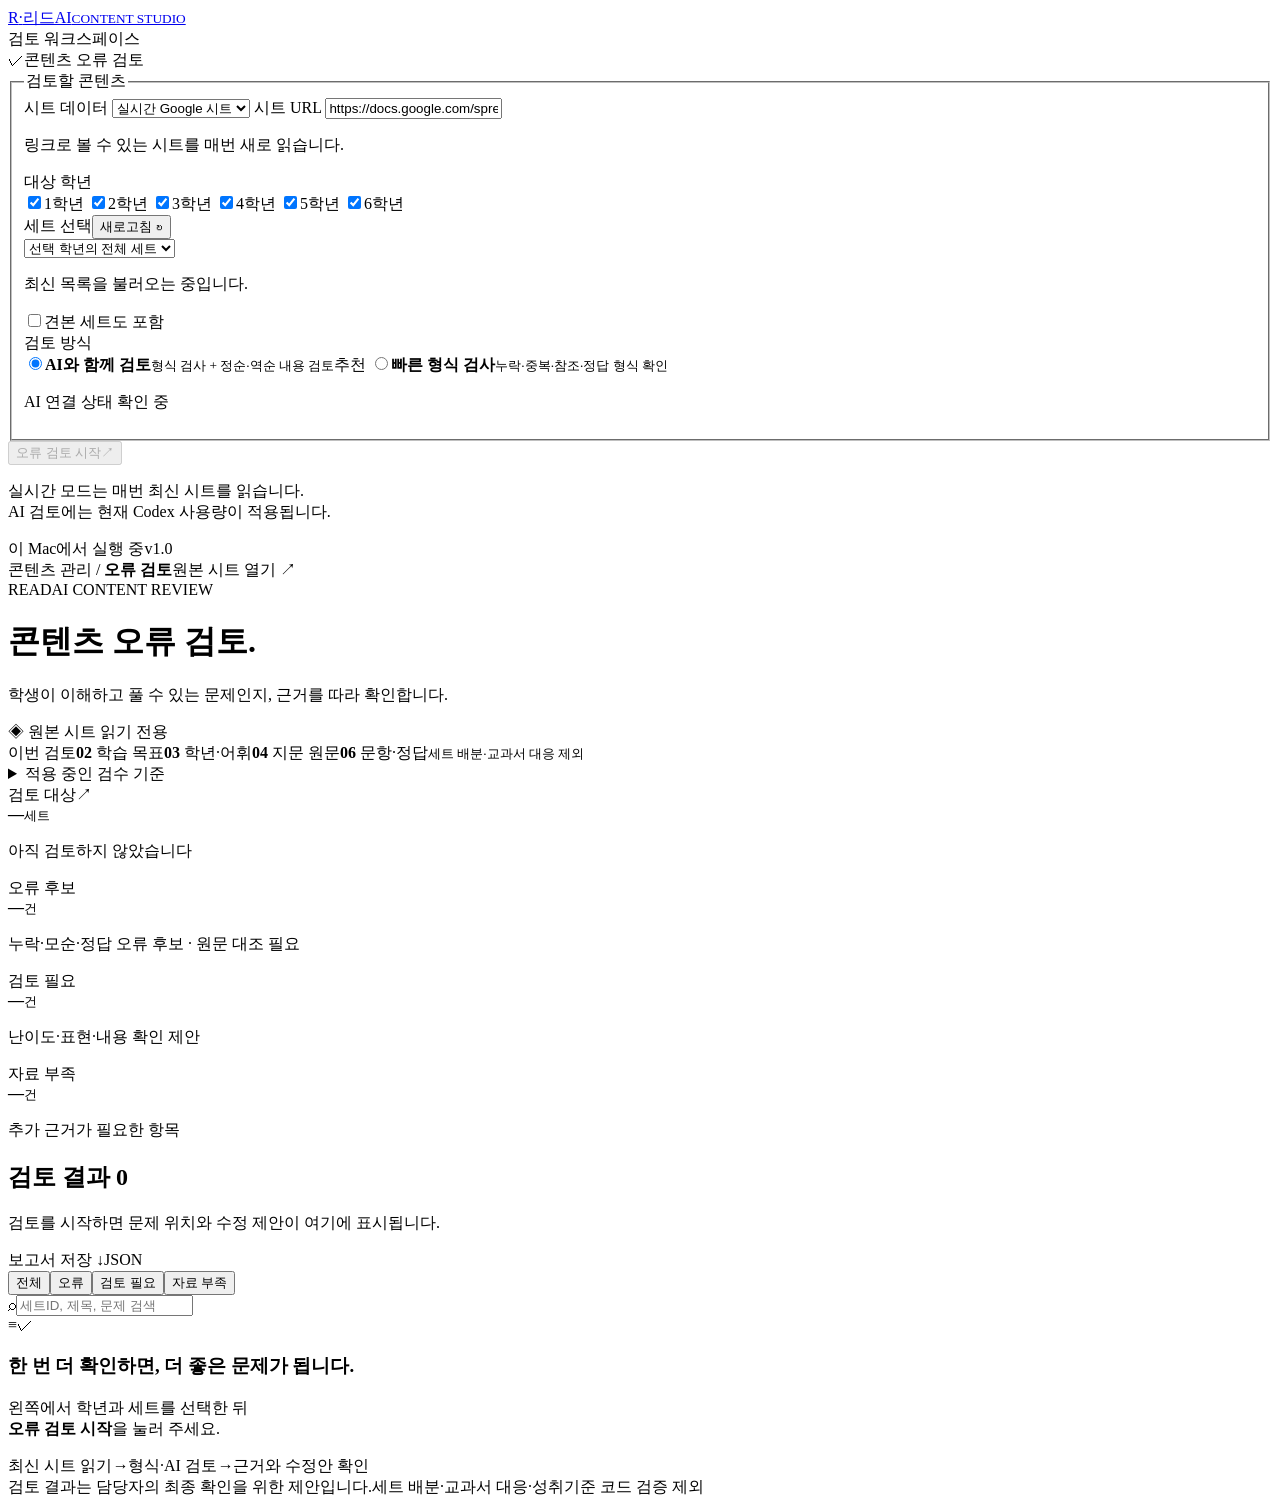
==== web/index.html @ bbb06c6d "Add local OpenAI web review with verified source sharing" ====
<!doctype html>
<html lang="ko">
<head>
  <meta charset="utf-8"><meta name="viewport" content="width=device-width,initial-scale=1">
  <title>리드AI · 콘텐츠 검토</title>
  <link rel="icon" href="data:image/svg+xml,%3Csvg xmlns='http://www.w3.org/2000/svg' viewBox='0 0 64 64'%3E%3Crect width='64' height='64' rx='18' fill='%23de674e'/%3E%3Cpath d='M18 15h18a11 11 0 0 1 3 22l11 13H36L24 35v15h-6z' fill='white'/%3E%3C/svg%3E">
  <link rel="stylesheet" href="/styles.css"><script src="/app.js" defer></script>
</head>
<body>
  <aside class="sidebar">
    <a class="brand" href="/" aria-label="리드AI 콘텐츠 검토 홈"><span class="brand-icon">R<span>·</span></span><span>리드AI<small>CONTENT STUDIO</small></span></a>
    <div class="workspace-label">검토 워크스페이스</div>
    <div class="current-page"><span class="page-mark">✓</span>콘텐츠 오류 검토<span class="tiny-dot"></span></div>
    <div class="divider"></div>
    <form id="review-form">
      <fieldset id="settings">
        <legend class="section-label">검토할 콘텐츠</legend>
        <label class="field-label" for="source-select">시트 데이터</label>
        <select id="source-select"><option value="">실시간 Google 시트</option></select>
        <label class="field-label source-label" for="source-url">시트 URL</label>
        <input id="source-url" type="url" value="https://docs.google.com/spreadsheets/d/1u2T4EVRJtpXADEXg3vssXQIzc14quztf8-NgqIdcPrw/edit" aria-label="검토할 Google 시트 URL">
        <p id="source-note" class="help">링크로 볼 수 있는 시트를 매번 새로 읽습니다.</p>
        <label class="field-label">대상 학년</label>
        <div class="grade-grid">
          <label><input name="grade" type="checkbox" value="1" checked><span>1학년</span></label>
          <label><input name="grade" type="checkbox" value="2" checked><span>2학년</span></label>
          <label><input name="grade" type="checkbox" value="3" checked><span>3학년</span></label>
          <label><input name="grade" type="checkbox" value="4" checked><span>4학년</span></label>
          <label><input name="grade" type="checkbox" value="5" checked><span>5학년</span></label>
          <label><input name="grade" type="checkbox" value="6" checked><span>6학년</span></label>
        </div>
        <div class="label-row"><label class="field-label" for="set-select">세트 선택</label><button type="button" id="refresh" class="text-button" title="최신 세트 목록 불러오기">새로고침 ↻</button></div>
        <select id="set-select"><option value="">선택 학년의 전체 세트</option></select>
        <p id="catalog-info" class="help">최신 목록을 불러오는 중입니다.</p>
        <label class="check-line"><input id="include-sample" type="checkbox">견본 세트도 포함</label>
        <div class="divider"></div>
        <div class="section-label">검토 방식</div>
        <label class="mode-option"><input type="radio" name="mode" value="ai" checked><span><strong>AI와 함께 검토</strong><small>형식 검사 + 정순·역순 내용 검토</small></span><span class="recommend">추천</span></label>
        <label class="mode-option"><input type="radio" name="mode" value="rules"><span><strong>빠른 형식 검사</strong><small>누락·중복·참조·정답 형식 확인</small></span></label>
        <p id="ai-info" class="connection">AI 연결 상태 확인 중</p>
      </fieldset>
      <button id="start" class="primary" type="submit" disabled><span>오류 검토 시작</span><span aria-hidden="true">↗</span></button>
      <button id="cancel" class="cancel" type="button" hidden>검토 중단</button>
      <p class="sidebar-note">실시간 모드는 매번 최신 시트를 읽습니다.<br>AI 검토에는 현재 Codex 사용량이 적용됩니다.</p>
    </form>
    <div class="sidebar-footer"><span class="status-dot"></span>이 Mac에서 실행 중<span>v1.0</span></div>
  </aside>

  <main>
    <header class="topbar"><span>콘텐츠 관리 <span class="slash">/</span> <strong>오류 검토</strong></span><a id="sheet-link" class="source-link" target="_blank" rel="noreferrer">원본 시트 열기 ↗</a></header>
    <div class="main-content">
      <div class="heading-row"><div><div class="eyebrow">READAI CONTENT REVIEW</div><h1>콘텐츠 오류 검토<span class="title-dot">.</span></h1><p class="subtitle">학생이 이해하고 풀 수 있는 문제인지, 근거를 따라 확인합니다.</p></div><span class="readonly"><span>◈</span> 원본 시트 읽기 전용</span></div>
      <div class="scope-row" aria-label="검토 범위"><span class="scope-caption">이번 검토</span><span><b>02</b> 학습 목표</span><span><b>03</b> 학년·어휘</span><span><b>04</b> 지문 원문</span><span><b>06</b> 문항·정답</span><small>세트 배분·교과서 대응 제외</small></div>
      <details class="criteria-panel"><summary>적용 중인 검수 기준 <span id="criteria-version"></span></summary><p>오탈자·문장·겹말, 학년별 난이도, 어휘·문항·정답과 세트 간 공통 내용을 확인합니다. 정상 예문 반복은 허용하며 성취기준 코드·외부 교과서 비교·수치 난이도는 제외합니다.</p><pre id="criteria-text"></pre></details>
      <p id="criteria-notice" class="criteria-notice" role="status" hidden></p>

      <div id="error-banner" role="alert" hidden></div>
      <section id="progress-panel" class="progress-panel" hidden aria-label="검토 진행 상황">
        <div class="progress-top"><span id="progress-label" role="status" aria-live="polite">시작 준비 중</span><span id="progress-count"></span></div>
        <div class="progress-track"><div id="progress-fill"></div></div>
        <p id="progress-note">형식 검사 결과가 먼저 표시되고, AI 결과가 세트별로 추가됩니다.</p>
      </section>

      <section class="metrics" aria-label="검토 결과 요약">
        <div class="metric"><div class="metric-label">검토 대상<span>↗</span></div><div><strong id="count-sets">—</strong><small>세트</small></div><p id="count-complete">아직 검토하지 않았습니다</p></div>
        <div class="metric"><div class="metric-label">오류 후보<span class="severity-dot red"></span></div><div><strong id="count-errors">—</strong><small>건</small></div><p>누락·모순·정답 오류 후보 · 원문 대조 필요</p></div>
        <div class="metric"><div class="metric-label">검토 필요<span class="severity-dot amber"></span></div><div><strong id="count-warnings">—</strong><small>건</small></div><p>난이도·표현·내용 확인 제안</p></div>
        <div class="metric"><div class="metric-label">자료 부족<span class="severity-dot slate"></span></div><div><strong id="count-sources">—</strong><small>건</small></div><p>추가 근거가 필요한 항목</p></div>
      </section>

      <section class="results-section">
        <div class="results-header"><div><h2>검토 결과 <span id="issue-count">0</span></h2><p id="run-info">검토를 시작하면 문제 위치와 수정 제안이 여기에 표시됩니다.</p></div><div class="exports"><a id="export-md" class="secondary disabled" aria-disabled="true">보고서 저장 ↓</a><a id="export-json" class="json-export disabled" aria-disabled="true" title="JSON 보고서 저장">JSON</a></div></div>
        <div class="filter-row"><div class="filter-tabs" role="group" aria-label="결과 분류"><button data-filter="all">전체</button><button class="active" data-filter="error">오류</button><button data-filter="warning">검토 필요</button><button data-filter="needs_source">자료 부족</button></div><label class="search-box"><span aria-hidden="true">⌕</span><input id="search" type="search" placeholder="세트ID, 제목, 문제 검색" aria-label="검토 결과 검색"></label></div>
        <div id="results">
          <div class="empty-state"><div class="empty-art"><span class="paper-icon">≡</span><span class="check-icon">✓</span></div><h3>한 번 더 확인하면, 더 좋은 문제가 됩니다.</h3><p>왼쪽에서 학년과 세트를 선택한 뒤<br><strong>오류 검토 시작</strong>을 눌러 주세요.</p><div class="empty-steps"><span>최신 시트 읽기</span><i>→</i><span>형식·AI 검토</span><i>→</i><span>근거와 수정안 확인</span></div></div>
        </div>
        <details id="coverage-panel" class="coverage-panel" hidden><summary>자료별 판정·난이도·어휘 수와 완료 상태 확인</summary><div id="coverage-content"></div></details>
      </section>
      <footer class="main-footer"><span>검토 결과는 담당자의 최종 확인을 위한 제안입니다.</span><span>세트 배분·교과서 대응·성취기준 코드 검증 제외</span></footer>
    </div>
  </main>
</body>
</html>
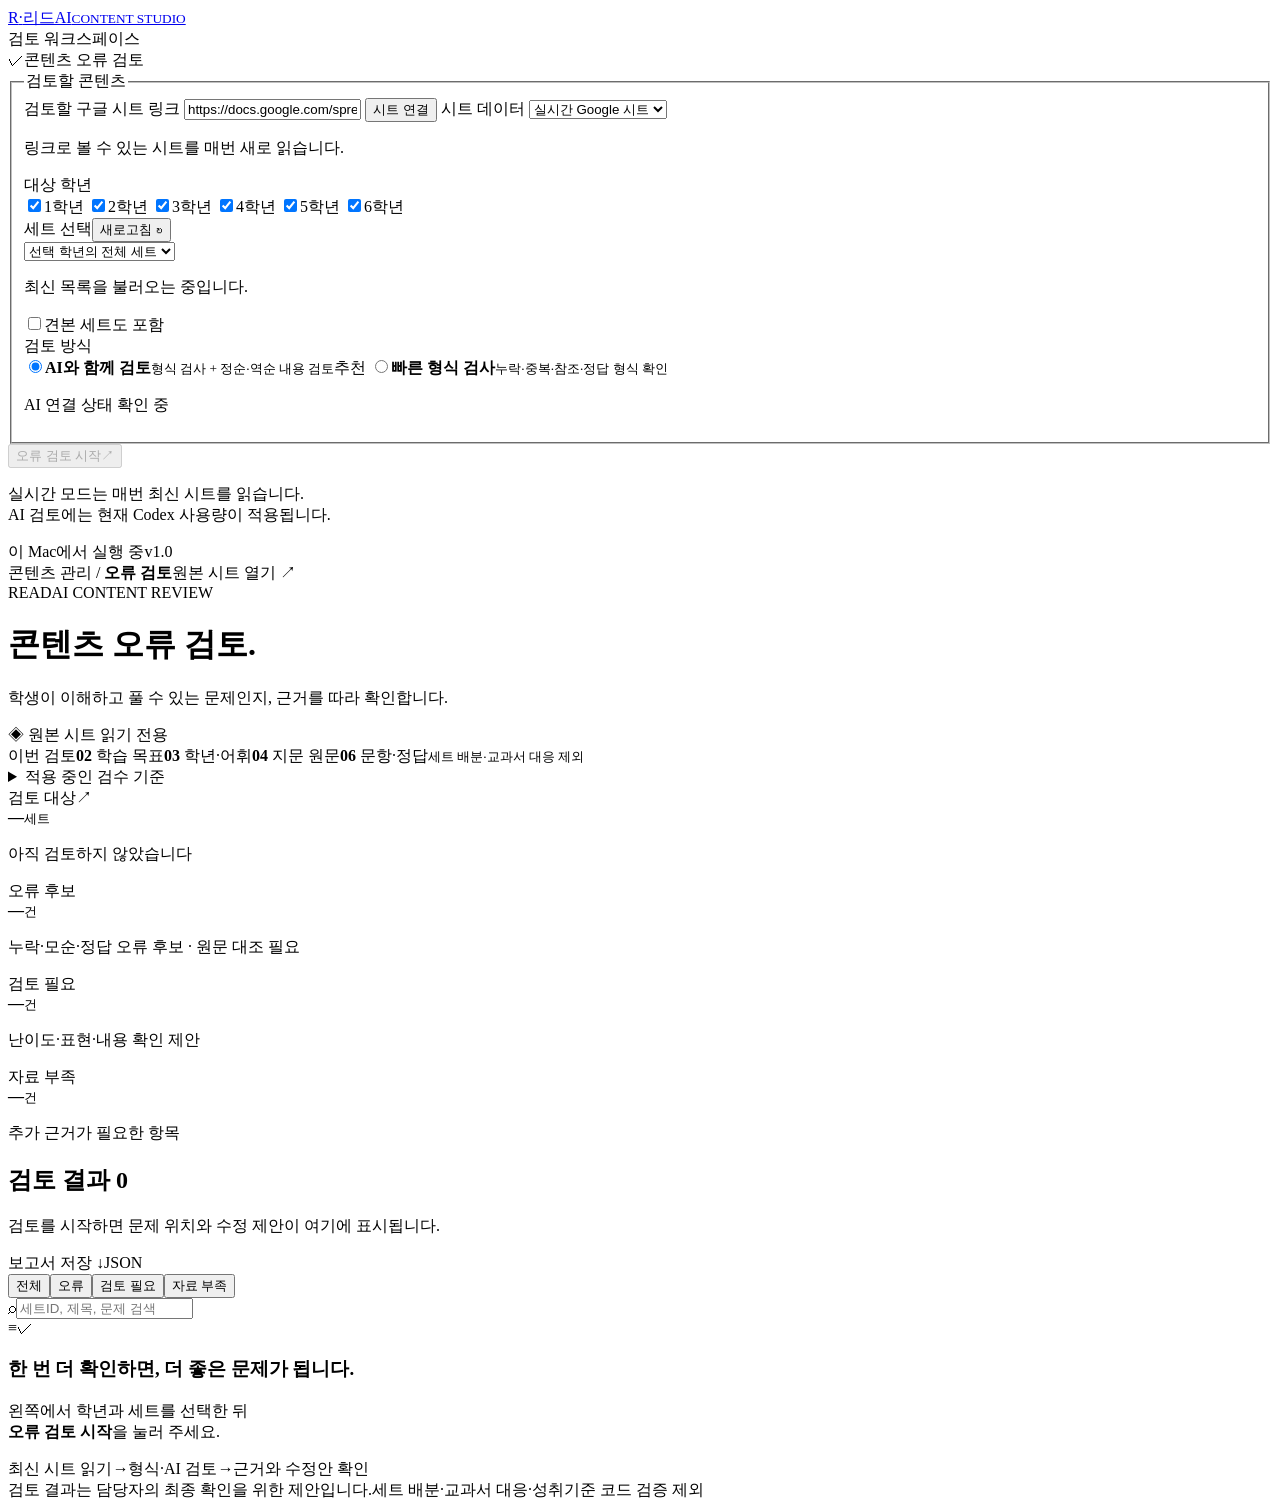
==== commit ef173481: "Add local env setup and visible sheet link connection" ====
--- a/web/index.html
+++ b/web/index.html
@@ -15,10 +15,11 @@
     <form id="review-form">
       <fieldset id="settings">
         <legend class="section-label">검토할 콘텐츠</legend>
+        <label class="field-label source-label" for="source-url">검토할 구글 시트 링크</label>
+        <input id="source-url" type="url" value="https://docs.google.com/spreadsheets/d/1u2T4EVRJtpXADEXg3vssXQIzc14quztf8-NgqIdcPrw/edit" placeholder="https://docs.google.com/spreadsheets/d/..." aria-label="검토할 Google 시트 URL" spellcheck="false" autocomplete="off">
+        <button id="connect-source" class="secondary sheet-connect" type="button">시트 연결</button>
         <label class="field-label" for="source-select">시트 데이터</label>
         <select id="source-select"><option value="">실시간 Google 시트</option></select>
-        <label class="field-label source-label" for="source-url">시트 URL</label>
-        <input id="source-url" type="url" value="https://docs.google.com/spreadsheets/d/1u2T4EVRJtpXADEXg3vssXQIzc14quztf8-NgqIdcPrw/edit" aria-label="검토할 Google 시트 URL">
         <p id="source-note" class="help">링크로 볼 수 있는 시트를 매번 새로 읽습니다.</p>
         <label class="field-label">대상 학년</label>
         <div class="grade-grid">
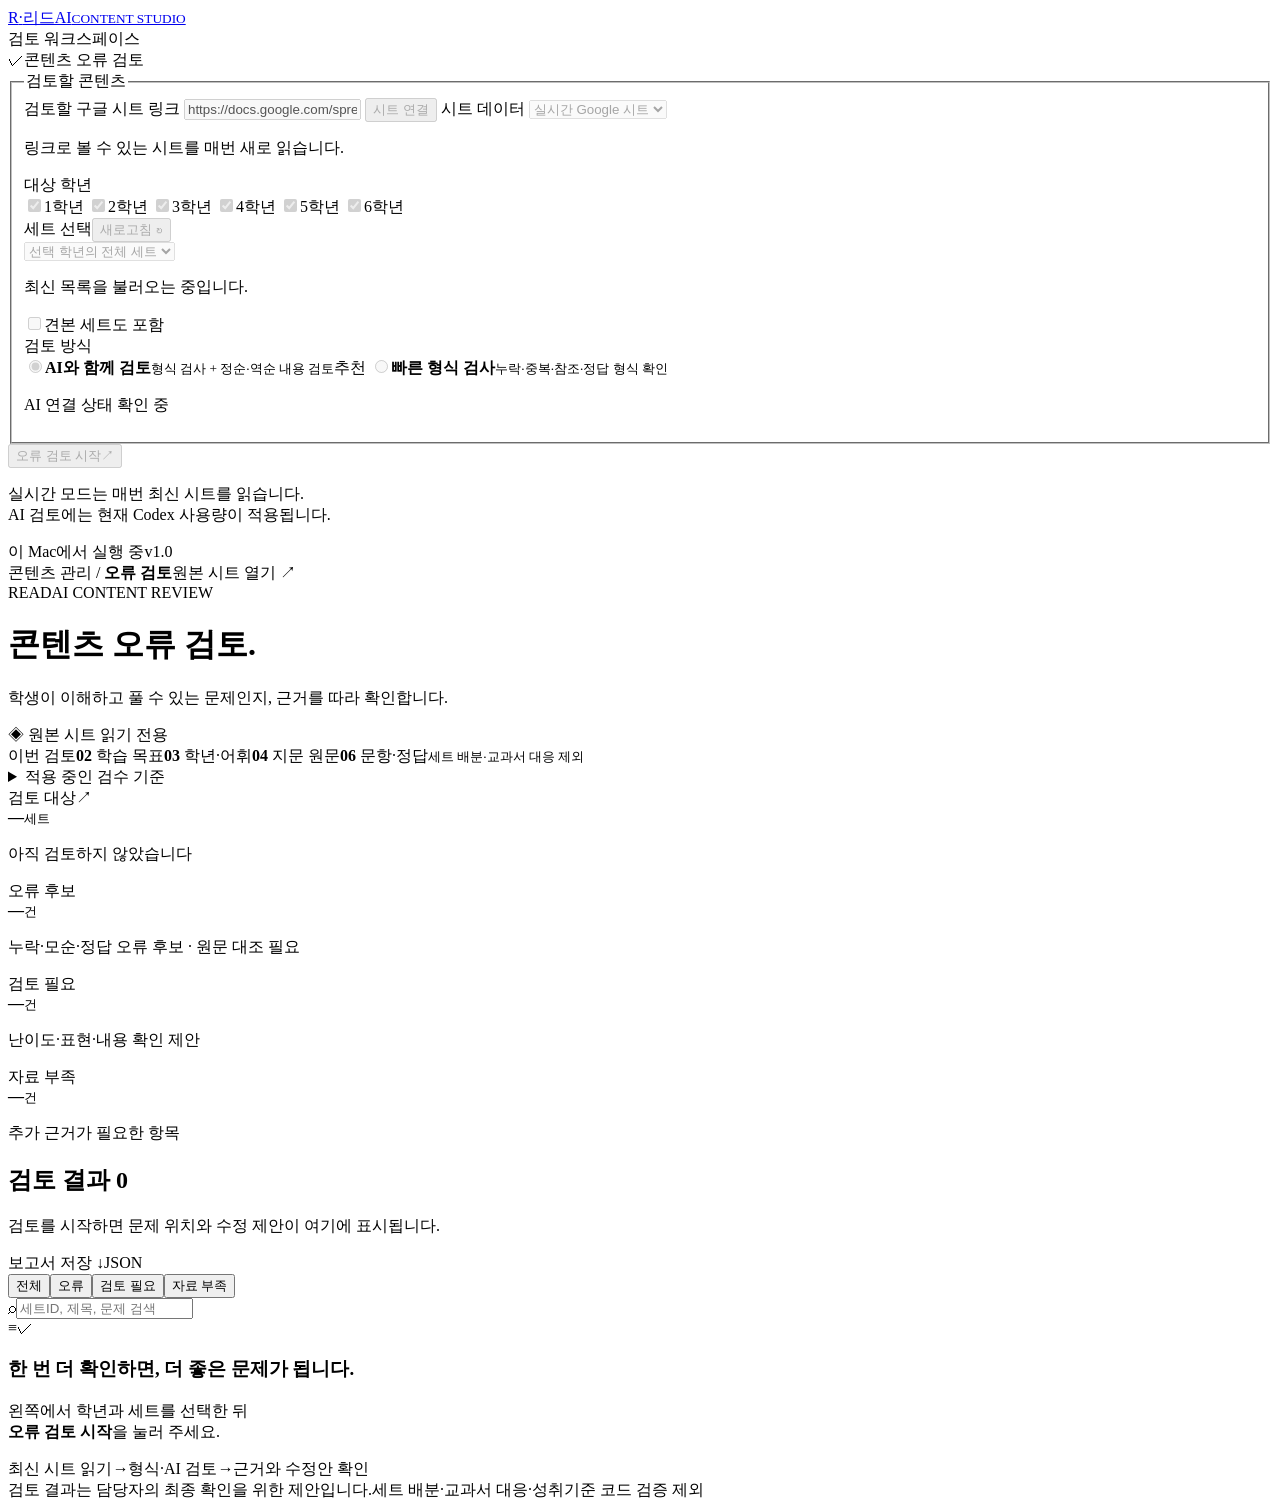
==== commit 58a748c1: "perf: parallelize sheet reads and guard link initialization" ====
--- a/web/index.html
+++ b/web/index.html
@@ -13,7 +13,7 @@
     <div class="current-page"><span class="page-mark">✓</span>콘텐츠 오류 검토<span class="tiny-dot"></span></div>
     <div class="divider"></div>
     <form id="review-form">
-      <fieldset id="settings">
+      <fieldset id="settings" disabled>
         <legend class="section-label">검토할 콘텐츠</legend>
         <label class="field-label source-label" for="source-url">검토할 구글 시트 링크</label>
         <input id="source-url" type="url" value="https://docs.google.com/spreadsheets/d/1u2T4EVRJtpXADEXg3vssXQIzc14quztf8-NgqIdcPrw/edit" placeholder="https://docs.google.com/spreadsheets/d/..." aria-label="검토할 Google 시트 URL" spellcheck="false" autocomplete="off">
